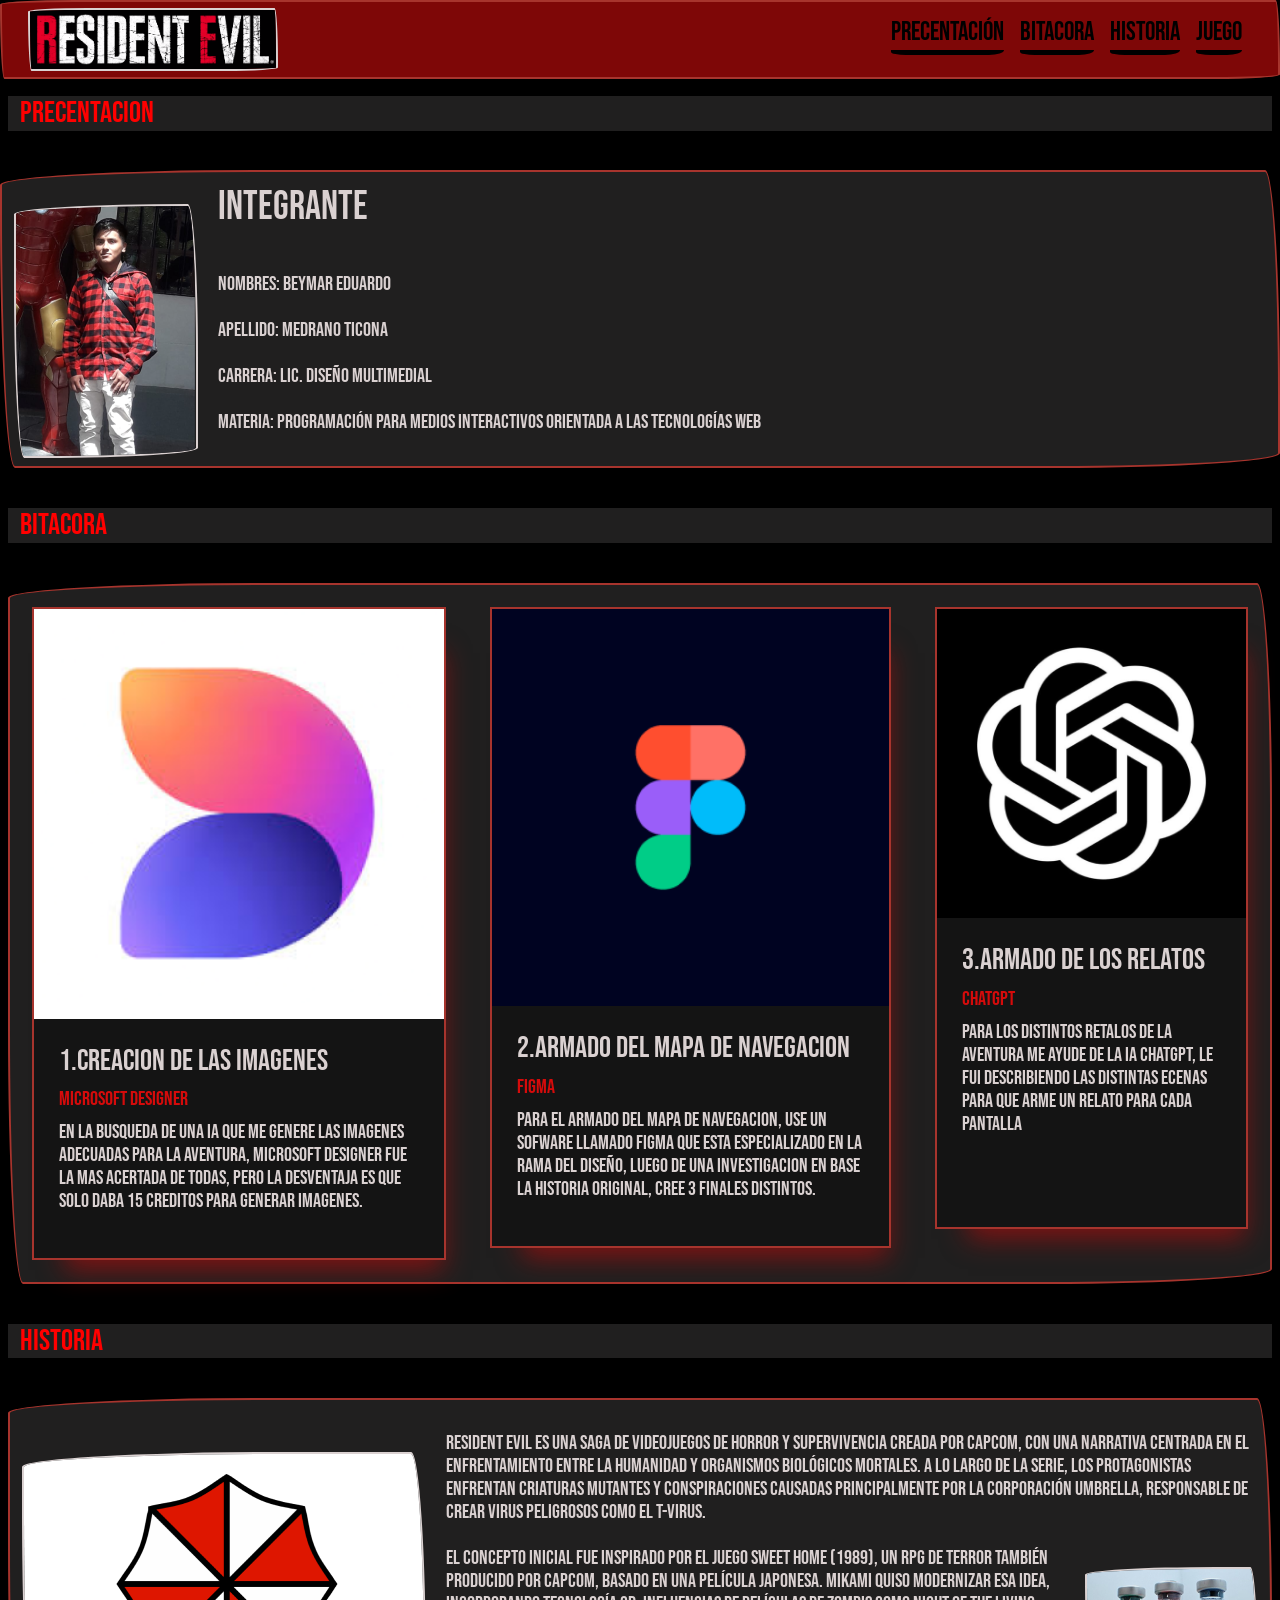
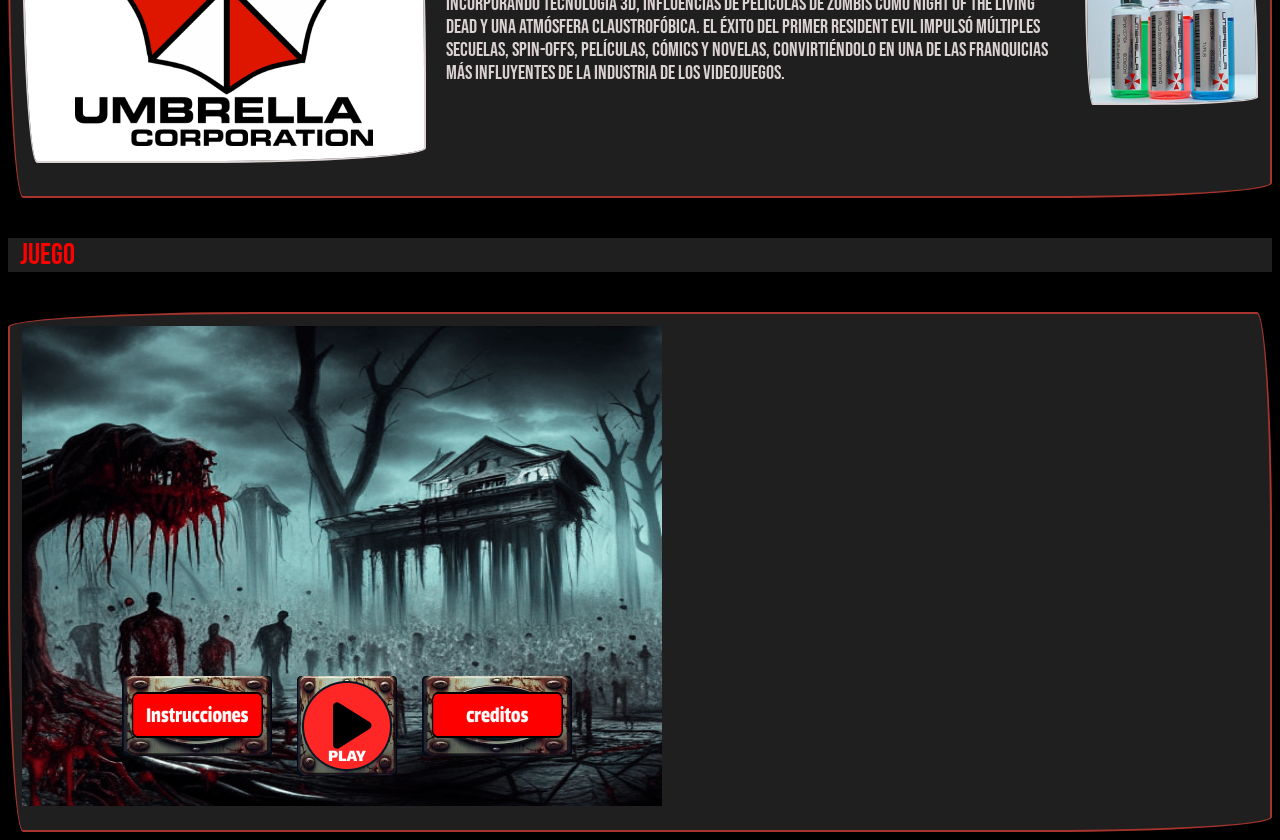
==== index.html @ 295d4e1b "Add files via upload" ====
<!DOCTYPE html>
<html lang="en">
<head>
    <meta charset="UTF-8">
    <meta name="viewport" content="width=device-width, initial-scale=1.0">
    <title>Resident Evil</title>
    <link rel="stylesheet" href="paper.css">
    
</head>
<body>

  <nav class="border colornav fixed split-nav">
    <div class="nav-brand">
      <img class="logo" src="img/Resident_evil_2_(2018)_logo_(cropped).png" alt="">
    </div>
    <div class="collapsible">
      <input id="collapsible1" type="checkbox" name="collapsible1">
      <label for="collapsible1">
        <div class="bar1"></div>
        <div class="bar2"></div>
        <div class="bar3"></div>
      </label>
      <div class="collapsible-body">
        <ul class="inline">
          <li><a href="#">Precentación</a></li>
          <li><a href="#">Bitacora</a></li>
          <li><a href="#">Historia</a></li>
          <li><a href="#">Juego</a></li>
        </ul>
      </div>
    </div>
  </nav>

  <div id="separador" class="separador"><h4>Precentacion</h4></div>

  <div class="conteiner3 border float-left">
    <img src="img/perfil 1.png" class="float-left">
    <h3 class="tittCont3">Integrante</h3>
    <p><br>Nombres: Beymar Eduardo<br><br>Apellido: Medrano Ticona<br><br>Carrera: Lic. Diseño Multimedial<br><br>Materia: Programación para medios interactivos orientada a las tecnologías web   
    </p>
    
  </div>
  
  <div id="separador2" class="separador2"><h4>Bitacora</h4></div>

<div class="container1 border">
    <div class="sec1">
      <div class="card">
        <img src="img/IA.png" alt="Card example image"> 
        <div class="card-body">
          <h4 class="card-title">1.Creacion de las imagenes</h4>
          <h5 class="card-subtitle">microsoft designer</h5>
          <p class="card-text">En la busqueda de una ia que me genere las imagenes adecuadas para la aventura, microsoft designer fue la mas acertada de todas, pero la desventaja es que solo daba 15 creditos para generar imagenes.</p>
        </div>
      </div>
    </div>

    
    <div class="sec2">
      <div class="card">
        <img src="img/figma.png" alt="Card example image">   
        <div class="card-body">
          <h4 class="card-title">2.Armado del mapa de navegacion</h4>
          <h5 class="card-subtitle">Figma</h5>
          <p class="card-text">Para el armado del mapa de navegacion, use un sofware llamado Figma que esta especializado en la rama del diseño, luego de una investigacion en base la Historia original, cree 3 finales distintos.
          </p>
        </div>
      </div>
    </div>
    
    <div class="sec3">
        <div class="card">
          <img class="imagec" src="img/chat.png" alt="Card example image">  
          <div class="card-body">
            <h4 class="card-title">3.Armado de los Relatos</h4>
            <h5 class="card-subtitle">ChatGPT</h5>
            <p class="card-text">Para los distintos retalos de la aventura me ayude de la ia ChatGPT, le fui describiendo las distintas ecenas para que arme un relato para cada pantalla <br>
            <br><br></p>
          </div>
        </div>
    </div>
</div>

<div id="separador3" class="separador2"><h4>Historia</h4></div>

<div class="conteiner4 border float-left">
    <p>
        <img src="img/pngegg.png" class="float-left">
        Resident Evil es una saga de videojuegos de horror y supervivencia creada por Capcom, con una narrativa centrada en el enfrentamiento entre la humanidad y organismos biológicos mortales. A lo largo de la serie, los protagonistas enfrentan criaturas mutantes y conspiraciones causadas principalmente por la corporación Umbrella, responsable de crear virus peligrosos como el T-Virus. <br> <br>
        <img src="img/vitust.png" class="float-right">
        El concepto inicial fue inspirado por el juego Sweet Home (1989), un RPG de terror también producido por Capcom, basado en una película japonesa. Mikami quiso modernizar esa idea, incorporando tecnología 3D, influencias de películas de zombis como Night of the Living Dead y una atmósfera claustrofóbica.

        El éxito del primer Resident Evil impulsó múltiples secuelas, spin-offs, películas, cómics y novelas, convirtiéndolo en una de las franquicias más influyentes de la industria de los videojuegos.
      </p>
</div>

<div id="separador4" class="separador2"><h4>Juego</h4></div>

<div class="conteiner5 border float-left">
    <iframe src="tpfinalparte2/index.html" frameborder="0" width="640" height="480"></iframe>
</div>

</body>
</html>
---- paper.css ----
@charset "UTF-8";


/* PaperCSS core */
/**
  Global PaperCSS Config
*/
@font-face{
  font-family: 'miFuente';
  src: url(Bebas_Neue/BebasNeue-Regular.ttf) format('truetype');
}



html {
  --primary: #dad1d1;
  --secondary: #0b74d5;
  --success: #86a361;
  --warning: #ddcd45;
  --danger: #a7342d;
  --muted: #868e96;
  --primary-light: #cdcccb;
  --secondary-light: #d8ebfd;
  --success-light: #d5dfc8;
  --warning-light: #f5f0c6;
  --danger-light: #f0cbc9;
  --muted-light: #e6e7e9;
  --primary-dark: black;
  --secondary-dark: black;
  --success-dark: #374427;
  --warning-dark: #746a15;
  --danger-dark: black;
  --muted-dark: #313538;
  --primary-light-10: #5b5a57;
  --secondary-light-10: #208ef3;
  --success-light-10: #9fb681;
  --warning-light-10: #e5d970;
  --danger-light-10: #cb453c;
  --muted-light-10: #a1a8ae;
  --primary-dark-10: #272625;
  --secondary-dark-10: #085aa5;
  --success-dark-10: #4a5a35;
  --warning-dark-10: #746a15;
  --danger-dark-10: #7f2722;
  --muted-dark-10: #6c757d;
  --primary-shaded-50: #c1c0bd;
  --primary-shaded-70: #f2f2f2;
  --white-dark: rgba(0, 0, 0, 0.03);
  --white-dark-light-80: rgba(204, 204, 204, 0.03);
  --light-dark: rgba(0, 0, 0, 0.7);
  --white: white;
  --main-background: white;
  --main-background-light: white;
  --black: black;
  --primary-text: #272625;
  --secondary-text: #085aa5;
  --success-text: #4a5a35;
  --warning-text: #746a15;
  --danger-text: #7f2722;
  --muted-text: #6c757d;
  --shadow-color-regular: rgba(0, 0, 0, 0.2);
  --shadow-color-hover: rgba(0, 0, 0, 0.3);
  --primary-inverse: #fff;
}

/* stylelint-disable */
/* stylelint-enable */
/**
  This Loop will generate the various .text- and .background- classes
  based on the $colors map above.
*/
.text-primary {
  color: #41403e;
  color: var(--primary);
}

.background-primary {
  background-color: #41403e;
  background-color: var(--primary-light);
}

.text-secondary {
  color: #41403e;
  color: var(--secondary);
}

.background-secondary {
  background-color: #41403e;
  background-color: var(--secondary-light);
}

.text-success {
  color: #41403e;
  color: var(--success);
}

.background-success {
  background-color: #41403e;
  background-color: var(--success-light);
}

.text-warning {
  color: #41403e;
  color: var(--warning);
}

.background-warning {
  background-color: #41403e;
  background-color: var(--warning-light);
}

.text-danger {
  color: #41403e;
  color: var(--danger);
}

.background-danger {
  background-color: #41403e;
  background-color: var(--danger-light);
}

.text-muted {
  color: #41403e;
  color: var(--muted);
}

.background-muted {
  background-color: #41403e;
  background-color: var(--muted-light);
}

/**
  PaperCSS Mixins
*/
/**
  Assign a border style to a component selector.
  @param    integer
  @default  1
*/
/**
  Mixin for setting responsive breakpoints
  @param string | integer
  @default null
*/
/**
  Useful helper mixins
*/
/*
  Add transform: translate() with browser prefixes.
  Same syntax for translate() and translate3d()
  To get 3D add a $z value and set 'true'
  @param string | boolean
  @default 0 | false
*/
/*
  Add global transition styles to selector
  @param string
  @default all | 235ms | ease-in-out | 0
*/
/**
  Set the shadow type for a component
  @param    string
  @default  regular
*/
/**
  Sets a striped background on a component
  @param    string
*/
/*! normalize.css v7.0.0 | MIT License | github.com/necolas/normalize.css */
/* stylelint-disable */
html {
  line-height: 1.15;
  -ms-text-size-adjust: 100%;
  -webkit-text-size-adjust: 100%;
}

body {  
  margin: 0;
  background-color: #000000;  
}


.logo{
  width: 250px;
}

.container1{
  display: flex;
  margin: 16px 8px 8px;
  background-color: #201f1f;
}

.conteiner2{
  display: flex;
  margin: 16px 8px 8px;
  padding: 12px; 
}

.conteiner3{
  padding: 12px;
  background-color: #201f1f; 
}

.conteiner4{
  margin: 16px 8px 8px;
  padding: 12px;
  height: 400px;
  background-color: #201f1f;
}

.conteiner5{
  margin: 16px 8px 8px;
  padding: 12px;
  height: 520px;
  background-color: #201f1f;
}

.juego{
  position: absolute;
  left: 360px;
}

.sec1 ,.sec2 ,.sec3{
  margin: 22px;
}

.tittCont3{
  margin: 0;
  padding: 0;
}

.separador{
  margin: 96px 8px 8px;
  padding: 0px 12px 0px;
  color: red ;
  background-color: #201f1f;
}

.separador2{
  margin: 0px 8px 8px;
  padding: 0px 12px 0px;
  color: red ;
  background-color: #201f1f;
}

.separador3{
  margin: 0px 8px 8px;
  padding: 0px 12px 0px;
  color: red ;
  background-color: #201f1f;
}

@media(max-width: 768px){
.logo{
  width: 200px;
}

.container1{
  flex-direction: column;
}

.conteiner4{
  height: 950px;
}

.conteiner5{
  height: 400px;
  transform: rotate(90deg);
}

iframe{
  position: absolute;
  top: 10px;
  height: 400px;  
}

.card-body{
  width: 345px;
}

.imagec{
  width: 350px;
}


}



article,
aside,
footer,
header,
nav,
section {
  display: block;
}

h1 {
  font-size: 2em;
  margin: 0.67em 0;
}

figcaption,
figure,
main {
  display: block;
}

figure {
  margin: 1em 40px;
}

hr {
  box-sizing: content-box;
  height: 0;
  overflow: visible;
}

pre {
  font-family: monospace, monospace;
  font-size: 1em;
}

a {
  background-color: transparent;
  -webkit-text-decoration-skip: objects;
}

abbr[title] {
  border-bottom: none;
  text-decoration: underline;
  -webkit-text-decoration: underline dotted;
          text-decoration: underline dotted;
}

b,
strong {
  font-weight: inherit;
}

b,
strong {
  font-weight: bolder;
}

code,
kbd,
samp {
  font-family: monospace, monospace;
  font-size: 1em;
}

dfn {
  font-style: italic;
}

mark {
  background-color: #ff0;
  color: #000;
}

small {
  font-size: 80%;
}

sub,
sup {
  font-size: 75%;
  line-height: 0;
  position: relative;
  vertical-align: baseline;
}

sub {
  bottom: -0.25em;
}

sup {
  top: -0.5em;
}

audio,
video {
  display: inline-block;
}

audio:not([controls]) {
  display: none;
  height: 0;
}

img {
  border-style: none;
}

svg:not(:root) {
  overflow: hidden;
}

button,
input,
optgroup,
select,
textarea {
  font-family: sans-serif;
  font-size: 100%;
  line-height: 1.15;
  margin: 0;
}

button,
input {
  overflow: visible;
}

button,
select {
  text-transform: none;
}

[type=reset],
[type=submit],
button,
html [type=button] {
  -webkit-appearance: button;
}

[type=button]::-moz-focus-inner,
[type=reset]::-moz-focus-inner,
[type=submit]::-moz-focus-inner,
button::-moz-focus-inner {
  border-style: none;
  padding: 0;
}

[type=button]:-moz-focusring,
[type=reset]:-moz-focusring,
[type=submit]:-moz-focusring,
button:-moz-focusring {
  outline: 1px dotted ButtonText;
}

fieldset {
  padding: 0.35em 0.75em 0.625em;
}

legend {
  box-sizing: border-box;
  color: inherit;
  display: table;
  max-width: 100%;
  padding: 0;
  white-space: normal;
}

progress {
  display: inline-block;
  vertical-align: baseline;
}

textarea {
  overflow: auto;
}

[type=checkbox],
[type=radio] {
  box-sizing: border-box;
  padding: 0;
}

[type=number]::-webkit-inner-spin-button,
[type=number]::-webkit-outer-spin-button {
  height: auto;
}

[type=search] {
  -webkit-appearance: textfield;
  outline-offset: -2px;
}

[type=search]::-webkit-search-cancel-button,
[type=search]::-webkit-search-decoration {
  -webkit-appearance: none;
}

::-webkit-file-upload-button {
  -webkit-appearance: button;
  font: inherit;
}

details,
menu {
  display: block;
}

summary {
  display: list-item;
}

canvas {
  display: inline-block;
}

template {
  display: none;
}

[hidden] {
  display: none;
}

html {
  box-sizing: border-box;
}

*, *:before, *:after {
  box-sizing: inherit;
}

/* stylelint-enable */
/* Layout styling */
.container {
  margin: 0 auto;
  max-width: 960px;
  position: relative;
  width: 100%;
}
@media only screen and (max-width: 992px) {
  .container {
    width: 85%;
  }
}
@media only screen and (max-width: 480px) {
  .container {
    width: 90%;
  }
}

.container.container-xs {
  max-width: 480px;
}

.container.container-sm {
  max-width: 768px;
}

.container.container-md {
  max-width: 992px;
}

.container.container-lg {
  max-width: 1200px;
}

.section {
  margin-bottom: 2rem;
  margin-top: 1rem;
  word-wrap: break-word;
}
.section::after {
  color: #8f8d89;
  content: "~~~";
  display: block;
  font-size: 1.5rem;
  position: relative;
  text-align: center;
}

hr {
  border: 0;
}
hr::after {
  color: #8f8d89;
  content: "~~~";
  display: block;
  font-size: 1.5rem;
  position: relative;
  text-align: center;
  top: -0.75rem;
}

.paper {
  background-color: #41403e;
  background-color: var(--main-background);
  border: 1px solid #cdcccb;
  box-shadow: -1px 5px 35px -9px rgba(0, 0, 0, 0.2);
  margin-bottom: 1rem;
  margin-top: 1rem;
  padding: 2rem;
}
@media only screen and (max-width: 480px) {
  .paper {
    margin-bottom: 0;
    margin-top: 0;
    padding: 1rem;
    width: 100%;
  }
}

.row {
  display: flex;
  flex-flow: row wrap;
  margin-bottom: 1rem;
  margin-left: auto;
  margin-right: auto;
}
.row.flex-right {
  justify-content: flex-end;
}
.row.flex-center {
  justify-content: center;
}
.row.flex-edges {
  justify-content: space-between;
}
.row.flex-spaces {
  justify-content: space-around;
}
.row.flex-top {
  align-items: flex-start;
}
.row.flex-middle {
  align-items: center;
}
.row.flex-bottom {
  align-items: flex-end;
}

.col {
  padding: 1rem;
}
@media only screen and (max-width: 768px) {
  .col {
    flex: 0 0 100%;
    max-width: 100%;
  }
}

.col-fill {
  flex: 1 1 0;
  width: auto;
}

@media only screen and (min-width: 0) {
  .col-1 {
    flex: 0 0 8.3333333333%;
    max-width: 8.3333333333%;
  }

  .col-2 {
    flex: 0 0 16.6666666667%;
    max-width: 16.6666666667%;
  }

  .col-3 {
    flex: 0 0 25%;
    max-width: 25%;
  }

  .col-4 {
    flex: 0 0 33.3333333333%;
    max-width: 33.3333333333%;
  }

  .col-5 {
    flex: 0 0 41.6666666667%;
    max-width: 41.6666666667%;
  }

  .col-6 {
    flex: 0 0 50%;
    max-width: 50%;
  }

  .col-7 {
    flex: 0 0 58.3333333333%;
    max-width: 58.3333333333%;
  }

  .col-8 {
    flex: 0 0 66.6666666667%;
    max-width: 66.6666666667%;
  }

  .col-9 {
    flex: 0 0 75%;
    max-width: 75%;
  }

  .col-10 {
    flex: 0 0 83.3333333333%;
    max-width: 83.3333333333%;
  }

  .col-11 {
    flex: 0 0 91.6666666667%;
    max-width: 91.6666666667%;
  }

  .col-12 {
    flex: 0 0 100%;
    max-width: 100%;
  }
}
@media only screen and (min-width: 480px) {
  .xs-1 {
    flex: 0 0 8.3333333333%;
    max-width: 8.3333333333%;
  }

  .xs-2 {
    flex: 0 0 16.6666666667%;
    max-width: 16.6666666667%;
  }

  .xs-3 {
    flex: 0 0 25%;
    max-width: 25%;
  }

  .xs-4 {
    flex: 0 0 33.3333333333%;
    max-width: 33.3333333333%;
  }

  .xs-5 {
    flex: 0 0 41.6666666667%;
    max-width: 41.6666666667%;
  }

  .xs-6 {
    flex: 0 0 50%;
    max-width: 50%;
  }

  .xs-7 {
    flex: 0 0 58.3333333333%;
    max-width: 58.3333333333%;
  }

  .xs-8 {
    flex: 0 0 66.6666666667%;
    max-width: 66.6666666667%;
  }

  .xs-9 {
    flex: 0 0 75%;
    max-width: 75%;
  }

  .xs-10 {
    flex: 0 0 83.3333333333%;
    max-width: 83.3333333333%;
  }

  .xs-11 {
    flex: 0 0 91.6666666667%;
    max-width: 91.6666666667%;
  }

  .xs-12 {
    flex: 0 0 100%;
    max-width: 100%;
  }
}
@media only screen and (min-width: 768px) {
  .sm-1 {
    flex: 0 0 8.3333333333%;
    max-width: 8.3333333333%;
  }

  .sm-2 {
    flex: 0 0 16.6666666667%;
    max-width: 16.6666666667%;
  }

  .sm-3 {
    flex: 0 0 25%;
    max-width: 25%;
  }

  .sm-4 {
    flex: 0 0 33.3333333333%;
    max-width: 33.3333333333%;
  }

  .sm-5 {
    flex: 0 0 41.6666666667%;
    max-width: 41.6666666667%;
  }

  .sm-6 {
    flex: 0 0 50%;
    max-width: 50%;
  }

  .sm-7 {
    flex: 0 0 58.3333333333%;
    max-width: 58.3333333333%;
  }

  .sm-8 {
    flex: 0 0 66.6666666667%;
    max-width: 66.6666666667%;
  }

  .sm-9 {
    flex: 0 0 75%;
    max-width: 75%;
  }

  .sm-10 {
    flex: 0 0 83.3333333333%;
    max-width: 83.3333333333%;
  }

  .sm-11 {
    flex: 0 0 91.6666666667%;
    max-width: 91.6666666667%;
  }

  .sm-12 {
    flex: 0 0 100%;
    max-width: 100%;
  }
}
@media only screen and (min-width: 992px) {
  .md-1 {
    flex: 0 0 8.3333333333%;
    max-width: 8.3333333333%;
  }

  .md-2 {
    flex: 0 0 16.6666666667%;
    max-width: 16.6666666667%;
  }

  .md-3 {
    flex: 0 0 25%;
    max-width: 25%;
  }

  .md-4 {
    flex: 0 0 33.3333333333%;
    max-width: 33.3333333333%;
  }

  .md-5 {
    flex: 0 0 41.6666666667%;
    max-width: 41.6666666667%;
  }

  .md-6 {
    flex: 0 0 50%;
    max-width: 50%;
  }

  .md-7 {
    flex: 0 0 58.3333333333%;
    max-width: 58.3333333333%;
  }

  .md-8 {
    flex: 0 0 66.6666666667%;
    max-width: 66.6666666667%;
  }

  .md-9 {
    flex: 0 0 75%;
    max-width: 75%;
  }

  .md-10 {
    flex: 0 0 83.3333333333%;
    max-width: 83.3333333333%;
  }

  .md-11 {
    flex: 0 0 91.6666666667%;
    max-width: 91.6666666667%;
  }

  .md-12 {
    flex: 0 0 100%;
    max-width: 100%;
  }
}
@media only screen and (min-width: 1200px) {
  .lg-1 {
    flex: 0 0 8.3333333333%;
    max-width: 8.3333333333%;
  }

  .lg-2 {
    flex: 0 0 16.6666666667%;
    max-width: 16.6666666667%;
  }

  .lg-3 {
    flex: 0 0 25%;
    max-width: 25%;
  }

  .lg-4 {
    flex: 0 0 33.3333333333%;
    max-width: 33.3333333333%;
  }

  .lg-5 {
    flex: 0 0 41.6666666667%;
    max-width: 41.6666666667%;
  }

  .lg-6 {
    flex: 0 0 50%;
    max-width: 50%;
  }

  .lg-7 {
    flex: 0 0 58.3333333333%;
    max-width: 58.3333333333%;
  }

  .lg-8 {
    flex: 0 0 66.6666666667%;
    max-width: 66.6666666667%;
  }

  .lg-9 {
    flex: 0 0 75%;
    max-width: 75%;
  }

  .lg-10 {
    flex: 0 0 83.3333333333%;
    max-width: 83.3333333333%;
  }

  .lg-11 {
    flex: 0 0 91.6666666667%;
    max-width: 91.6666666667%;
  }

  .lg-12 {
    flex: 0 0 100%;
    max-width: 100%;
  }
}
.align-top {
  align-self: flex-start;
}

.align-middle {
  align-self: center;
}

.align-bottom {
  align-self: flex-end;
}

.container {
  margin: 0 auto;
  max-width: 960px;
  position: relative;
  width: 100%;
}
@media only screen and (max-width: 992px) {
  .container {
    width: 85%;
  }
}
@media only screen and (max-width: 480px) {
  .container {
    width: 90%;
  }
}

/* Content styling */
code {
  color: #41403e;
  color: var(--secondary);
  background-color: #41403e;
  background-color: var(--primary-shaded-70);
  border-radius: 3px;
  font-size: 80%;
  padding: 2px 4px;
}

kbd {
  color: #41403e;
  color: var(--primary-inverse);
  background-color: #41403e;
  background-color: var(--primary);
  border-radius: 3px;
  font-size: 80%;
  padding: 2px 4px;
}

pre {
  color: #41403e;
  color: var(--inverse-primary);
  background-color: #41403e;
  background-color: var(--primary-shaded-70);
  border-color: #41403e;
  border-color: var(--primary-shaded-50);
  border-radius: 3px;
  border-style: solid;
  border-width: 1px;
  display: block;
  font-size: 80%;
  line-height: 1.5;
  overflow-x: auto;
  padding: 1em;
  white-space: pre;
  word-break: break-all;
  word-wrap: break-word;
}
pre code {
  color: #41403e;
  color: var(--inverse-primary);
  background: transparent;
  display: block;
  font-size: inherit;
  padding: initial;
  white-space: pre;
}

html {
  color: #41403e;
  color: var(--primary);
  font-family: "miFuente", sans-serif;
  font-size: 20px;
}

p,
a,
button,
li,
table,
thead,
tbody,
th,
tr,
td,
input,
textarea,
select,
option {
  font-family: "miFuente", sans-serif;
}

h1,
h2,
h3,
h4,
h5,
h6 {
  font-family: "miFuente", sans-serif;
  font-weight: normal;
}

h1 {
  font-size: 4rem;
}

h2 {
  font-size: 3rem;
}

h3 {
  font-size: 2rem;
}

h4 {
  font-size: 1.5rem;
}

h5 {
  font-size: 1rem;
}

h6 {
  font-size: 0.8rem;
}

.text-left {
  text-align: left;
}

.text-center {
  text-align: center;
}

.text-right {
  text-align: right;
}

img {
  border-bottom-left-radius: 15px 255px;
  border-bottom-right-radius: 225px 15px;
  border-top-left-radius: 255px 15px;
  border-top-right-radius: 15px 225px;
  border-color: #41403e;
  border-color: var(--primary);
  border-style: solid;
  border-width: 2px;
  display: block;
  height: auto;
  max-width: 100%;
}
img.float-left {
  float: left;
  margin: 1rem 1rem 1rem 0;
}
img.float-right {
  float: right;
  margin: 1rem 0 1rem 1rem;
}
img.no-responsive {
  display: initial;
  height: initial;
  max-width: initial;
}
img.no-border {
  border: 0;
  border-radius: 0;
}

ol {
  list-style-type: decimal;
}
ol ol {
  list-style-type: upper-alpha;
}
ol ol ol {
  list-style-type: upper-roman;
}
ol ol ol ol {
  list-style-type: lower-alpha;
}
ol ol ol ol ol {
  list-style-type: lower-roman;
}

ul {
  list-style: none;
  margin-left: 0;
}
ul li::before {
  content: "-";
}
ul li {
  text-indent: -7px;
}
ul li .badge,
ul li [popover-bottom]::after,
ul li [popover-left]::after,
ul li [popover-right]::after,
ul li [popover-top]::after {
  text-indent: 0;
}
ul li::before {
  left: -7px;
  position: relative;
}
ul ul li::before {
  content: "+";
}
ul ul ul li::before {
  content: "~";
}
ul ul ul ul li::before {
  content: "⤍";
}
ul ul ul ul ul li::before {
  content: "⁎";
}
ul.inline li {
  display: inline;
  margin-left: 5px;
}

table {
  box-sizing: border-box;
  max-width: 100%;
  overflow-x: auto;
  width: 100%;
}
@media only screen and (max-width: 480px) {
  table thead tr th {
    padding: 2%;
  }
  table tbody tr td {
    padding: 2%;
  }
}
table thead tr th {
  line-height: 1.5;
  padding: 8px;
  text-align: left;
  vertical-align: bottom;
}
table tbody tr td {
  border-top: 1px dashed #d9d9d8;
  line-height: 1.5;
  padding: 8px;
  vertical-align: top;
}
table.table-hover tbody tr:hover {
  color: #41403e;
  color: var(--secondary);
}
table.table-alternating tbody tr:nth-of-type(even) {
  color: #82807c;
}

/* Utilities */
.border {
  border-color: #41403e;
  border-color: var(--danger);
  border-style: solid;
  border-width: 2px;
}

.border,
.border-1,
.child-borders > *:nth-child(6n+1) {
  border-bottom-left-radius: 15px 255px;
  border-bottom-right-radius: 225px 15px;
  border-top-left-radius: 255px 15px;
  border-top-right-radius: 15px 225px;
}

.border-2,
.child-borders > *:nth-child(6n+2) {
  border-bottom-left-radius: 185px 25px;
  border-bottom-right-radius: 20px 205px;
  border-top-left-radius: 125px 25px;
  border-top-right-radius: 10px 205px;
}

.border-3,
.child-borders > *:nth-child(6n+3) {
  border-bottom-left-radius: 225px 15px;
  border-bottom-right-radius: 15px 255px;
  border-top-left-radius: 15px 225px;
  border-top-right-radius: 255px 15px;
}

.border-4,
.child-borders > *:nth-child(6n+4) {
  border-bottom-left-radius: 25px 115px;
  border-bottom-right-radius: 155px 25px;
  border-top-left-radius: 15px 225px;
  border-top-right-radius: 25px 150px;
}

.border-5,
.child-borders > *:nth-child(6n+5) {
  border-bottom-left-radius: 20px 115px;
  border-bottom-right-radius: 15px 105px;
  border-top-left-radius: 250px 15px;
  border-top-right-radius: 25px 80px;
}

.border-6,
.child-borders > *:nth-child(6n+6) {
  border-bottom-left-radius: 15px 225px;
  border-bottom-right-radius: 20px 205px;
  border-top-left-radius: 28px 125px;
  border-top-right-radius: 100px 30px;
}

.child-borders > * {
  border-color: #41403e;
  border-color: var(--primary);
  border-style: solid;
  border-width: 2px;
}

.border-white {
  border-color: #41403e;
  border-color: var(--white);
}

.border-dotted {
  border-style: dotted;
}

.border-dashed {
  border-style: dashed;
}

.border-thick {
  border-width: 5px;
}

.border-primary {
  border-color: #41403e;
  border-color: var(--primary);
}

.border-secondary {
  border-color: #41403e;
  border-color: var(--secondary);
}

.border-success {
  border-color: #41403e;
  border-color: var(--success);
}

.border-warning {
  border-color: #41403e;
  border-color: var(--warning);
}

.border-danger {
  border-color: #41403e;
  border-color: var(--danger);
}

.border-muted {
  border-color: #41403e;
  border-color: var(--muted);
}

.shadow {
  transition: all 235ms ease 0s;
  box-shadow: 15px 28px 25px -18px rgba(0, 0, 0, 0.2);
}
.shadow.shadow-large {
  transition: all 235ms ease 0s;
  box-shadow: 20px 38px 34px -26px rgba(0, 0, 0, 0.2);
}
.shadow.shadow-small {
  transition: all 235ms ease 0s;
  box-shadow: 10px 19px 17px -13px rgba(0, 0, 0, 0.2);
}
.shadow.shadow-hover:hover {
  transform: translate3d(0, 2px, 0);
  box-shadow: 2px 8px 8px -5px rgba(0, 0, 0, 0.3);
}

.child-shadows > * {
  transition: all 235ms ease 0s;
  box-shadow: 15px 28px 25px -18px rgba(0, 0, 0, 0.2);
}

.child-shadows .shadow-none {
  box-shadow: none;
}

.child-shadows-hover > * {
  transition: all 235ms ease 0s;
  box-shadow: 15px 28px 25px -18px rgba(0, 0, 0, 0.2);
}
.child-shadows-hover > *:hover {
  transform: translate3d(0, 2px, 0);
  box-shadow: 2px 8px 8px -5px rgba(0, 0, 0, 0.3);
}

/* Components */
.collapsible {
  display: flex;
  flex-direction: column;
}
.collapsible:nth-of-type(1) {
  border-top-color: #41403e;
  border-top-color: var(--muted-light);
  border-top-style: solid;
  border-top-width: 1px;
}
.collapsible .collapsible-body {
  border-bottom-color: #41403e;
  border-bottom-color: var(--muted-light);
  background-color: #41403e;
  background-color: var(--white-dark-light-80);
  transition: all 235ms ease-in-out 0s;
  border-bottom-style: solid;
  border-bottom-width: 1px;
  margin: 0;
  max-height: 0;
  opacity: 0;
  overflow: hidden;
  padding: 0 0.75rem;
}
.collapsible > input {
  display: none;
}
.collapsible > input:checked + label {
  color: #41403e;
  color: var(--primary);
}
.collapsible > input[id^=collapsible]:checked ~ div.collapsible-body {
  margin: 0;
  max-height: 960px;
  opacity: 1;
  padding: 0.75rem;
}
.collapsible > label {
  color: #41403e;
  color: var(--primary);
  border-bottom-color: #41403e;
  border-bottom-color: var(--muted-light);
  border-bottom-style: solid;
  border-bottom-width: 1px;
  display: inline-block;
  font-weight: 600;
  margin: 0 0 -1px;
  padding: 0.75rem;
  text-align: center;
}
.collapsible > label:hover {
  color: #41403e;
  color: var(--muted);
  cursor: pointer;
}

.alert {
  border-color: #41403e;
  border-color: var(--primary);
  border-bottom-left-radius: 15px 255px;
  border-bottom-right-radius: 225px 15px;
  border-top-left-radius: 255px 15px;
  border-top-right-radius: 15px 225px;
  border-style: solid;
  border-width: 2px;
  margin-bottom: 20px;
  padding: 15px;
  width: 100%;
}
.alert.dismissible {
  transition: all 235ms ease-in-out 0s;
  display: flex;
  justify-content: space-between;
  max-height: 48rem;
  overflow: hidden;
}
.alert .btn-close {
  transition: all 235ms ease-in-out 0s;
  color: #41403e;
  color: var(--primary-text);
  cursor: pointer;
  margin-left: 0.75rem;
}
.alert .btn-close:hover, .alert .btn-close:active, .alert .btn-close:focus {
  color: #41403e;
  color: var(--primary-dark);
}

.alert-primary {
  color: #41403e;
  color: var(--primary-text);
  background-color: #41403e;
  background-color: var(--primary-light);
  border-color: #41403e;
  border-color: var(--primary);
}
.alert-primary .btn-close {
  color: #41403e;
  color: var(--primary-text);
}
.alert-primary .btn-close:hover, .alert-primary .btn-close:active, .alert-primary .btn-close:focus {
  color: #41403e;
  color: var(--primary-dark);
}

.alert-secondary {
  color: #41403e;
  color: var(--secondary-text);
  background-color: #41403e;
  background-color: var(--secondary-light);
  border-color: #41403e;
  border-color: var(--secondary);
}
.alert-secondary .btn-close {
  color: #41403e;
  color: var(--secondary-text);
}
.alert-secondary .btn-close:hover, .alert-secondary .btn-close:active, .alert-secondary .btn-close:focus {
  color: #41403e;
  color: var(--secondary-dark);
}

.alert-success {
  color: #41403e;
  color: var(--success-text);
  background-color: #41403e;
  background-color: var(--success-light);
  border-color: #41403e;
  border-color: var(--success);
}
.alert-success .btn-close {
  color: #41403e;
  color: var(--success-text);
}
.alert-success .btn-close:hover, .alert-success .btn-close:active, .alert-success .btn-close:focus {
  color: #41403e;
  color: var(--success-dark);
}

.alert-warning {
  color: #41403e;
  color: var(--warning-text);
  background-color: #41403e;
  background-color: var(--warning-light);
  border-color: #41403e;
  border-color: var(--warning);
}
.alert-warning .btn-close {
  color: #41403e;
  color: var(--warning-text);
}
.alert-warning .btn-close:hover, .alert-warning .btn-close:active, .alert-warning .btn-close:focus {
  color: #41403e;
  color: var(--warning-dark);
}

.alert-danger {
  color: #41403e;
  color: var(--danger-text);
  background-color: #41403e;
  background-color: var(--danger-light);
  border-color: #41403e;
  border-color: var(--danger);
}
.alert-danger .btn-close {
  color: #41403e;
  color: var(--danger-text);
}
.alert-danger .btn-close:hover, .alert-danger .btn-close:active, .alert-danger .btn-close:focus {
  color: #41403e;
  color: var(--danger-dark);
}

.alert-muted {
  color: #41403e;
  color: var(--muted-text);
  background-color: #41403e;
  background-color: var(--muted-light);
  border-color: #41403e;
  border-color: var(--muted);
}
.alert-muted .btn-close {
  color: #41403e;
  color: var(--muted-text);
}
.alert-muted .btn-close:hover, .alert-muted .btn-close:active, .alert-muted .btn-close:focus {
  color: #41403e;
  color: var(--muted-dark);
}

.alert-state {
  display: none;
}
.alert-state:checked + .dismissible {
  border-width: 0;
  margin: 0;
  max-height: 0;
  opacity: 0;
  padding-bottom: 0;
  padding-top: 0;
}

article .article-title {
  font-size: 3rem;
}
article .article-meta {
  color: #41403e;
  color: var(--muted-text);
  font-size: 15px;
}
article .article-meta a {
  color: #41403e;
  color: var(--muted-text);
  background-image: none;
}
article .article-meta a:hover {
  color: #41403e;
  color: var(--light-dark);
}
article .text-lead {
  font-size: 30px;
  line-height: 1.3;
  margin: 35px;
}
article button:not(:first-of-type) {
  margin-left: 2rem;
}
@media only screen and (max-width: 480px) {
  article button:not(:first-of-type) {
    margin-left: 0;
  }
}
article p {
  line-height: 1.6;
}

.badge {
  border-bottom-left-radius: 15px 255px;
  border-bottom-right-radius: 225px 15px;
  border-top-left-radius: 255px 15px;
  border-top-right-radius: 15px 225px;
  color: #41403e;
  color: var(--white);
  background-color: #41403e;
  background-color: var(--muted);
  border-color: #41403e;
  border-color: var(--primary);
  border: 2px solid;
  border-color: transparent;
  display: inline-block;
  font-size: 75%;
  font-weight: 700;
  line-height: 1;
  padding: 0.25em 0.4em;
  text-align: center;
  vertical-align: baseline;
  white-space: nowrap;
}

.badge.primary {
  background-color: #41403e;
  background-color: var(--primary);
}

.badge.secondary {
  background-color: #41403e;
  background-color: var(--secondary);
}

.badge.success {
  background-color: #41403e;
  background-color: var(--success);
}

.badge.warning {
  background-color: #41403e;
  background-color: var(--warning);
}

.badge.danger {
  background-color: #41403e;
  background-color: var(--danger);
}

.badge.muted {
  background-color: #41403e;
  background-color: var(--muted);
}

ul.breadcrumb {
  list-style: none;
  padding: 10px 16px;
}
ul.breadcrumb li {
  display: inline;
  font-size: 20px;
}
ul.breadcrumb li::before {
  content: "";
}
ul.breadcrumb li a {
  color: #41403e;
  color: var(--secondary);
  background-image: none;
  text-decoration: none;
}
ul.breadcrumb li a:hover {
  text-decoration: underline;
}
ul.breadcrumb li + li::before {
  content: "/ ";
  padding: 8px;
}

button,
.paper-btn,
[type=button] {
  border-bottom-left-radius: 15px 255px;
  border-bottom-right-radius: 225px 15px;
  border-top-left-radius: 255px 15px;
  border-top-right-radius: 15px 225px;
  transition: all 235ms ease 0s;
  box-shadow: 15px 28px 25px -18px rgba(0, 0, 0, 0.2);
  transition: all 235ms ease-in-out 0s;
  color: #41403e;
  color: var(--primary);
  border-color: #41403e;
  border-color: var(--primary);
  background-color: #41403e;
  background-color: var(--main-background);
  align-self: center;
  background-image: none;
  border-style: solid;
  border-width: 2px;
  cursor: pointer;
  display: inline-block;
  font-size: 1rem;
  outline: none;
  padding: 0.75rem;
}
@media only screen and (max-width: 520px) {
  button,
.paper-btn,
[type=button] {
    display: inline-block;
    margin: 0 auto;
    margin-bottom: 1rem;
    text-align: center;
  }
}
button.btn-large,
.paper-btn.btn-large,
[type=button].btn-large {
  transition: all 235ms ease 0s;
  box-shadow: 20px 38px 34px -26px rgba(0, 0, 0, 0.2);
  font-size: 2rem;
  padding: 1rem;
}
button.btn-small,
.paper-btn.btn-small,
[type=button].btn-small {
  transition: all 235ms ease 0s;
  box-shadow: 10px 19px 17px -13px rgba(0, 0, 0, 0.2);
  font-size: 0.75rem;
  padding: 0.5rem;
}
button.btn-block,
.paper-btn.btn-block,
[type=button].btn-block {
  display: block;
  width: 100%;
}
button:hover,
.paper-btn:hover,
[type=button]:hover {
  transform: translate3d(0, 2px, 0);
  box-shadow: 2px 8px 8px -5px rgba(0, 0, 0, 0.3);
}
button:focus,
.paper-btn:focus,
[type=button]:focus {
  border-color: #41403e;
  border-color: var(--secondary);
  border-style: solid;
  border-width: 2px;
  box-shadow: 2px 8px 4px -6px rgba(0, 0, 0, 0.3);
}
button:active,
.paper-btn:active,
[type=button]:active {
  border-color: rgba(0, 0, 0, 0.2);
  transition: none;
}
button.disabled, button[disabled],
.paper-btn.disabled,
.paper-btn[disabled],
[type=button].disabled,
[type=button][disabled] {
  cursor: not-allowed;
  opacity: 0.5;
}

a {
  color: #41403e;
  color: var(--secondary);
  background-image: linear-gradient(5deg, transparent 65%, #0b74d5 80%, transparent 90%), linear-gradient(165deg, transparent 5%, #0b74d5 15%, transparent 25%), linear-gradient(165deg, transparent 45%, #0b74d5 55%, transparent 65%), linear-gradient(15deg, transparent 25%, #0b74d5 35%, transparent 50%);
  background-position: 0 90%;
  background-repeat: repeat-x;
  background-size: 4px 3px;
  text-decoration: none;
}
a:visited {
  color: #41403e;
  color: var(--primary);
  text-decoration: none;
}

button.btn-primary,
.paper-btn.btn-primary,
[type=button].btn-primary {
  color: #41403e;
  color: var(--primary-text);
  background-color: #41403e;
  background-color: var(--primary-light);
  border-color: #41403e;
  border-color: var(--primary);
}
button.btn-primary:hover:active,
.paper-btn.btn-primary:hover:active,
[type=button].btn-primary:hover:active {
  background-color: #b4b3b0;
}

button.btn-secondary,
.paper-btn.btn-secondary,
[type=button].btn-secondary {
  color: #41403e;
  color: var(--secondary-text);
  background-color: #41403e;
  background-color: var(--secondary-light);
  border-color: #41403e;
  border-color: var(--secondary);
}
button.btn-secondary:hover:active,
.paper-btn.btn-secondary:hover:active,
[type=button].btn-secondary:hover:active {
  background-color: #a7d3fa;
}

button.btn-success,
.paper-btn.btn-success,
[type=button].btn-success {
  color: #41403e;
  color: var(--success-text);
  background-color: #41403e;
  background-color: var(--success-light);
  border-color: #41403e;
  border-color: var(--success);
}
button.btn-success:hover:active,
.paper-btn.btn-success:hover:active,
[type=button].btn-success:hover:active {
  background-color: #bccca8;
}

button.btn-warning,
.paper-btn.btn-warning,
[type=button].btn-warning {
  color: #41403e;
  color: var(--warning-text);
  background-color: #41403e;
  background-color: var(--warning-light);
  border-color: #41403e;
  border-color: var(--warning);
}
button.btn-warning:hover:active,
.paper-btn.btn-warning:hover:active,
[type=button].btn-warning:hover:active {
  background-color: #ede49b;
}

button.btn-danger,
.paper-btn.btn-danger,
[type=button].btn-danger {
  color: #41403e;
  color: var(--danger-text);
  background-color: #41403e;
  background-color: var(--danger-light);
  border-color: #41403e;
  border-color: var(--danger);
}
button.btn-danger:hover:active,
.paper-btn.btn-danger:hover:active,
[type=button].btn-danger:hover:active {
  background-color: #e6a5a1;
}

button.btn-muted,
.paper-btn.btn-muted,
[type=button].btn-muted {
  color: #41403e;
  color: var(--muted-text);
  background-color: #41403e;
  background-color: var(--muted-light);
  border-color: #41403e;
  border-color: var(--muted);
}
button.btn-muted:hover:active,
.paper-btn.btn-muted:hover:active,
[type=button].btn-muted:hover:active {
  background-color: #caced1;
}

button.btn-primary-outline,
.paper-btn.btn-primary-outline,
[type=button].btn-primary-outline {
  background-color: #41403e;
  background-color: var(--main-background);
  color: #41403e;
  color: var(--primary);
  border-color: #41403e;
  border-color: var(--primary);
}
button.btn-primary-outline:hover,
.paper-btn.btn-primary-outline:hover,
[type=button].btn-primary-outline:hover {
  background-color: #cdcccb;
}
button.btn-primary-outline:hover:active,
.paper-btn.btn-primary-outline:hover:active,
[type=button].btn-primary-outline:hover:active {
  background-color: #b4b3b0;
}

button.btn-secondary-outline,
.paper-btn.btn-secondary-outline,
[type=button].btn-secondary-outline {
  background-color: #41403e;
  background-color: var(--main-background);
  color: #41403e;
  color: var(--secondary);
  border-color: #41403e;
  border-color: var(--secondary);
}
button.btn-secondary-outline:hover,
.paper-btn.btn-secondary-outline:hover,
[type=button].btn-secondary-outline:hover {
  background-color: #d8ebfd;
}
button.btn-secondary-outline:hover:active,
.paper-btn.btn-secondary-outline:hover:active,
[type=button].btn-secondary-outline:hover:active {
  background-color: #a7d3fa;
}

button.btn-success-outline,
.paper-btn.btn-success-outline,
[type=button].btn-success-outline {
  background-color: #41403e;
  background-color: var(--main-background);
  color: #41403e;
  color: var(--success);
  border-color: #41403e;
  border-color: var(--success);
}
button.btn-success-outline:hover,
.paper-btn.btn-success-outline:hover,
[type=button].btn-success-outline:hover {
  background-color: #d5dfc8;
}
button.btn-success-outline:hover:active,
.paper-btn.btn-success-outline:hover:active,
[type=button].btn-success-outline:hover:active {
  background-color: #bccca8;
}

button.btn-warning-outline,
.paper-btn.btn-warning-outline,
[type=button].btn-warning-outline {
  background-color: #41403e;
  background-color: var(--main-background);
  color: #41403e;
  color: var(--warning);
  border-color: #41403e;
  border-color: var(--warning);
}
button.btn-warning-outline:hover,
.paper-btn.btn-warning-outline:hover,
[type=button].btn-warning-outline:hover {
  background-color: #f5f0c6;
}
button.btn-warning-outline:hover:active,
.paper-btn.btn-warning-outline:hover:active,
[type=button].btn-warning-outline:hover:active {
  background-color: #ede49b;
}

button.btn-danger-outline,
.paper-btn.btn-danger-outline,
[type=button].btn-danger-outline {
  background-color: #41403e;
  background-color: var(--main-background);
  color: #41403e;
  color: var(--danger);
  border-color: #41403e;
  border-color: var(--danger);
}
button.btn-danger-outline:hover,
.paper-btn.btn-danger-outline:hover,
[type=button].btn-danger-outline:hover {
  background-color: #f0cbc9;
}
button.btn-danger-outline:hover:active,
.paper-btn.btn-danger-outline:hover:active,
[type=button].btn-danger-outline:hover:active {
  background-color: #e6a5a1;
}

button.btn-muted-outline,
.paper-btn.btn-muted-outline,
[type=button].btn-muted-outline {
  background-color: #41403e;
  background-color: var(--main-background);
  color: #41403e;
  color: var(--muted);
  border-color: #41403e;
  border-color: var(--muted);
}
button.btn-muted-outline:hover,
.paper-btn.btn-muted-outline:hover,
[type=button].btn-muted-outline:hover {
  background-color: #e6e7e9;
}
button.btn-muted-outline:hover:active,
.paper-btn.btn-muted-outline:hover:active,
[type=button].btn-muted-outline:hover:active {
  background-color: #caced1;
}

.card {
  transition: all 235ms ease 0s;
  box-shadow: 15px 28px 25px -18px rgba(211, 10, 10, 0.521);
  border-color: #41403e;
  border-color: var(--danger);
  -webkit-backface-visibility: hidden;
          backface-visibility: hidden;
  border-style: solid;
  border-width: 2px;
  display: flex;
  flex-direction: column;
  position: relative;
  will-change: transform;
  word-wrap: break-word;
}
.card:hover {
  transform: translate3d(0, 2px, 0);
  box-shadow: 2px 8px 8px -5px rgba(255, 0, 0, 0.548);
}
.card .card-header,
.card .card-footer {
  background-color: #41403e;
  background-color: var(--white-dark);
  border-color: #41403e;
  border-color: var(--muted-light);
  padding: 0.75rem 1.25rem;
}
.card .card-header {
  border-bottom-style: solid;
  border-bottom-width: 2px;
}
.card .card-footer {
  border-top-style: solid;
  border-top-width: 2px;
}
.card .card-body {
  background-color: rgb(20, 20, 20);
  flex: 1 1 auto;
  padding: 1.25rem;
}
.card .card-body .card-title,
.card .card-body h4 {
  margin-bottom: 0.5rem;
  margin-top: 0;
}
.card .card-body .card-subtitle,
.card .card-body h5 {
  color: #d50b0b;
  margin-bottom: 0.5rem;
  margin-top: 0;
}
.card .card-body .card-text,
.card .card-body p {
  margin-bottom: 1rem;
  margin-top: 0;
}
.card .card-body .card-link + .card-link,
.card .card-body a + a {
  margin-left: 1.25rem;
}
.card .image-top,
.card .image-bottom,
.card img {
  border: 0;
  border-radius: 0;
}

input,
select,
textarea {
  color: #41403e;
  color: var(--primary);
  border-color: #41403e;
  border-color: var(--primary);
  background: transparent;
  border-bottom-left-radius: 15px 255px;
  border-bottom-right-radius: 225px 15px;
  border-style: solid;
  border-top-left-radius: 255px 15px;
  border-top-right-radius: 15px 225px;
  border-width: 2px;
  display: block;
  font-size: 1rem;
  outline: none;
  padding: 0.5rem;
}
input:focus,
select:focus,
textarea:focus {
  border-color: #41403e;
  border-color: var(--secondary);
  border-style: solid;
  border-width: 2px;
}
select {
  height: 2.35rem;
}

.disabled, input.disabled, input[disabled],
select.disabled,
select[disabled],
textarea.disabled,
textarea[disabled] {
  cursor: not-allowed;
  opacity: 0.5;
}

.form-group {
  margin-bottom: 1rem;
}
.form-group > label,
.form-group legend {
  display: inline-block;
  margin-bottom: 0.5rem;
}
.form-group .input-block {
  width: 100%;
}
.form-group textarea {
  max-height: 90vh;
  max-width: 100%;
}
.form-group textarea.no-resize {
  resize: none;
}
.form-group .paper-radio,
.form-group .paper-check {
  cursor: pointer;
  display: block;
  margin-bottom: 0.5rem;
  /* the basic, unchecked style */
}
.form-group .paper-radio input,
.form-group .paper-check input {
  border: 0;
  height: 1px;
  margin: -1px;
  opacity: 0;
  overflow: hidden;
  padding: 0;
  position: absolute;
  width: 1px;
  /* radio styles */
  /* checkbox styles */
}
.form-group .paper-radio input + span,
.form-group .paper-check input + span {
  display: block;
}
.form-group .paper-radio input + span::before,
.form-group .paper-check input + span::before {
  border-color: #41403e;
  border-color: var(--primary);
  border-style: solid;
  border-width: 2px;
  content: "";
  display: inline-block;
  height: 1rem;
  margin-right: 0.75em;
  position: relative;
  vertical-align: -0.25em;
  width: 1rem;
}
.form-group .paper-radio input[type=radio] + span::before,
.form-group .paper-check input[type=radio] + span::before {
  border-bottom-left-radius: 0.7rem 1rem;
  border-bottom-right-radius: 1rem 0.9rem;
  border-top-left-radius: 1rem 1rem;
  border-top-right-radius: 1rem 0.6rem;
}
.form-group .paper-radio input[type=radio]:checked + span::before,
.form-group .paper-check input[type=radio]:checked + span::before {
  background: url("data:image/svg+xml,%3Csvg%20xmlns%3D'http%3A//www.w3.org/2000/svg'%20viewBox%3D'0%200%20100%20100'%3E%3Cpath%20fill%3D'%230b74d5'%20d%3D'M49.346,46.341c-3.79-2.005,3.698-10.294,7.984-8.89%20c8.713,2.852,4.352,20.922-4.901,20.269c-4.684-0.33-12.616-7.405-14.38-11.818c-2.375-5.938,7.208-11.688,11.624-13.837%20c9.078-4.42,18.403-3.503,22.784,6.651c4.049,9.378,6.206,28.09-1.462,36.276c-7.091,7.567-24.673,2.277-32.357-1.079%20c-11.474-5.01-24.54-19.124-21.738-32.758c3.958-19.263,28.856-28.248,46.044-23.244c20.693,6.025,22.012,36.268,16.246,52.826%20c-5.267,15.118-17.03,26.26-33.603,21.938c-11.054-2.883-20.984-10.949-28.809-18.908C9.236,66.096,2.704,57.597,6.01,46.371%20c3.059-10.385,12.719-20.155,20.892-26.604C40.809,8.788,58.615,1.851,75.058,12.031c9.289,5.749,16.787,16.361,18.284,27.262%20c0.643,4.698,0.646,10.775-3.811,13.746'%3E%3C/path%3E%3C/svg%3E") left center no-repeat;
}
.form-group .paper-radio input[type=checkbox],
.form-group .paper-check input[type=checkbox] {
  /* checked */
}
.form-group .paper-radio input[type=checkbox] + span::before,
.form-group .paper-check input[type=checkbox] + span::before {
  border-bottom-left-radius: 15px 255px;
  border-bottom-right-radius: 225px 15px;
  border-top-left-radius: 255px 15px;
  border-top-right-radius: 15px 225px;
}
.form-group .paper-radio input[type=checkbox]:checked + span::before,
.form-group .paper-check input[type=checkbox]:checked + span::before {
  background: url("data:image/svg+xml,%3Csvg%20xmlns%3D'http%3A//www.w3.org/2000/svg'%20viewBox%3D'0%200%20100%20100'%3E%3Cpath%20stroke%3D'%230b74d5'%20fill-opacity%3D'0'%20stroke-width%3D'16'%20d%3D'm13,62c0.61067,1.6%201.3045,2.3045%201.75717,2.75716c0.72683,0.72684%201.24283,1.24284%202.07617,2.07617c0.54133,0.54133%201.04116,1.06035%201.82833,1.82383c0.5781,0.5607%201.00502,0.96983%202.02633,1.74417c0.55877,0.42365%201.191,0.84034%201.884,1.284c1.16491,0.74577%201.59777,1.00147%202.5,1.55067c0.4692,0.28561%201.43689,0.86868%201.93067,1.16534c0.99711,0.59904%201.99667,1.19755%202.49283,1.49866c0.98501,0.59779%201.47073,0.89648%201.94733,1.2c1.3971,0.88972%201.83738,1.19736%202.7,1.7955c0.42201,0.29262%201.24022,0.87785%202.05583,1.41917c0.79531,0.52785%201.59376,1.0075%202.38,1.43867c0.74477,0.40842%201.45167,0.75802%202.37817,1.22517c0.76133,0.38387%201.54947,0.82848%202.40717,1.41084c0.7312,0.49647%201.49563,1.08231%202.27884,1.258c0.35564,0.07978%200.14721,-0.95518%200.35733,-1.86867c0.18092,-0.78651%200.98183,-1.2141%200.99983,-2.07867c0.02073,-0.99529%200.07916,-1.79945%200.42533,-2.56133c0.43607,-0.95973%200.53956,-1.66774%200.79617,-2.68183c0.18888,-0.74645%200.39764,-1.31168%200.7785,-2.6235c0.20865,-0.71867%200.41483,-1.48614%200.708,-2.28c0.15452,-0.41843%200.77356,-1.73138%201.348,-2.64133c0.30581,-0.48443%200.65045,-0.97043%201.0065,-1.4745c0.74776,-1.05863%201.1531,-1.60163%201.9375,-2.77084c0.40621,-0.60548%200.80272,-1.23513%201.2045,-1.8765c0.40757,-0.65062%200.81464,-1.31206%201.2315,-1.9755c0.41946,-0.66757%200.83374,-1.34258%201.73067,-2.648c0.44696,-0.65053%200.91436,-1.28356%201.386,-1.9095c0.46972,-0.6234%200.94725,-1.2364%201.422,-1.8465c0.94116,-1.20947%201.86168,-2.40844%202.30367,-3.0105c0.438,-0.59664%200.86246,-1.19396%201.27501,-1.7895c0.40743,-0.58816%200.80352,-1.17234%201.185,-1.7535c1.10526,-1.68381%201.44079,-2.23511%201.77633,-2.7705c0.32878,-0.52461%200.96306,-1.5459%201.27467,-2.04c0.60654,-0.96177%201.20782,-1.88193%201.51051,-2.325c0.59013,-0.86381%201.17888,-1.68032%201.46416,-2.075c0.5498,-0.76063%201.31747,-1.8231%201.77883,-2.4895c0.43918,-0.63437%200.85266,-1.25267%201.45717,-2.15717c0.59549,-0.891%200.96531,-1.46814%201.51466,-2.22933c0.58413,-0.80936%201.12566,-1.40253%201.83801,-2.12333c0.61304,-0.62031%200.45171,-1.48306%200.7045,-2.34733c0.25668,-0.87762%200.75447,-1.62502%201,-2.40983c0.25128,-0.8032%200.7633,-1.39453%201.33217,-2.25417c0.54528,-0.82398%200.73415,-1.6714%201.31516,-2.336c0.55639,-0.63644%201.38658,-1.22588%201.8595,-1.9c0.5082,-0.72441%200.78867,-1.4%201.60266,-1.56667l0.71184,-0.4905'%3E%3C/path%3E%3C/svg%3E") left center no-repeat;
}
.form-group .paper-switch-label,
.form-group .paper-switch-2-label {
  cursor: pointer;
  float: left;
}
.form-group .paper-switch-label {
  margin: -6px 10px 0 0;
}
.form-group .paper-switch-2-label {
  margin: 0 10px 0 0;
}
.form-group .paper-switch,
.form-group .paper-switch-2 {
  display: block;
  float: left;
  margin: 0 10px 0 0;
  position: relative;
}
.form-group .paper-switch input,
.form-group .paper-switch-2 input {
  height: 0;
  opacity: 0;
  width: 0;
}
.form-group .paper-switch input:checked + .paper-switch-slider,
.form-group .paper-switch-2 input:checked + .paper-switch-slider {
  background-color: #41403e;
  background-color: var(--success-light);
}
.form-group .paper-switch input:checked + .paper-switch-slider::before,
.form-group .paper-switch-2 input:checked + .paper-switch-slider::before {
  transform: translateX(26px);
}
.form-group .paper-switch input:focus + .paper-switch-slider,
.form-group .paper-switch-2 input:focus + .paper-switch-slider {
  box-shadow: 0 0 3px #0b74d5;
}
.form-group .paper-switch .paper-switch-slider,
.form-group .paper-switch-2 .paper-switch-slider {
  border-color: #41403e;
  border-color: var(--primary);
  border-bottom-left-radius: 15px 255px;
  border-bottom-right-radius: 225px 15px;
  border-style: solid;
  border-top-left-radius: 255px 15px;
  border-top-right-radius: 15px 225px;
  border-width: 2px;
  bottom: 0;
  cursor: pointer;
  left: 0;
  position: absolute;
  right: 0;
  top: 0;
  transition: 0.4s;
}
.form-group .paper-switch .paper-switch-slider::before,
.form-group .paper-switch-2 .paper-switch-slider::before {
  background: #41403e;
  background: var(--secondary);
  border-bottom-left-radius: 15px 255px;
  border-bottom-right-radius: 225px 15px;
  border-top-left-radius: 255px 15px;
  border-top-right-radius: 15px 225px;
  content: "";
  left: 4px;
  position: absolute;
  transition: 0.4s;
}
.form-group .paper-switch .paper-switch-slider.round,
.form-group .paper-switch-2 .paper-switch-slider.round {
  border-color: #41403e;
  border-color: var(--primary);
  border-bottom-left-radius: 0.7rem 1rem;
  border-bottom-right-radius: 1rem 0.9rem;
  border-style: solid;
  border-top-left-radius: 1rem 1rem;
  border-top-right-radius: 1rem 0.6rem;
  border-width: 2px;
}
.form-group .paper-switch .paper-switch-slider.round::before,
.form-group .paper-switch-2 .paper-switch-slider.round::before {
  background: url("data:image/svg+xml,%3Csvg%20xmlns%3D'http%3A//www.w3.org/2000/svg'%20viewBox%3D'0%200%20100%20100'%3E%3Cpath%20fill%3D'%230071de'%20d%3D'M49.346,46.341c-3.79-2.005,3.698-10.294,7.984-8.89%20c8.713,2.852,4.352,20.922-4.901,20.269c-4.684-0.33-12.616-7.405-14.38-11.818c-2.375-5.938,7.208-11.688,11.624-13.837%20c9.078-4.42,18.403-3.503,22.784,6.651c4.049,9.378,6.206,28.09-1.462,36.276c-7.091,7.567-24.673,2.277-32.357-1.079%20c-11.474-5.01-24.54-19.124-21.738-32.758c3.958-19.263,28.856-28.248,46.044-23.244c20.693,6.025,22.012,36.268,16.246,52.826%20c-5.267,15.118-17.03,26.26-33.603,21.938c-11.054-2.883-20.984-10.949-28.809-18.908C9.236,66.096,2.704,57.597,6.01,46.371%20c3.059-10.385,12.719-20.155,20.892-26.604C40.809,8.788,58.615,1.851,75.058,12.031c9.289,5.749,16.787,16.361,18.284,27.262%20c0.643,4.698,0.646,10.775-3.811,13.746'%3E%3C/path%3E%3C/svg%3E") left center no-repeat;
  border-bottom-left-radius: 0.7rem 1rem;
  border-bottom-right-radius: 1rem 0.9rem;
  border-top-left-radius: 1rem 1rem;
  border-top-right-radius: 1rem 0.6rem;
  left: 4px;
}
.form-group .paper-switch {
  height: 12px;
  width: 60px;
}
.form-group .paper-switch .paper-switch-slider::before {
  bottom: -6px;
  height: 20px;
  width: 20px;
}
.form-group .paper-switch .paper-switch-slider.round::before {
  bottom: -7px;
  height: 23px;
  width: 23px;
}
.form-group .paper-switch-2 {
  height: 22px;
  width: 50px;
}
.form-group .paper-switch-2 .paper-switch-slider::before {
  bottom: 2px;
  height: 14px;
  width: 14px;
}
.form-group .paper-switch-2 .paper-switch-slider.round::before {
  bottom: 2px;
  height: 14px;
  width: 14px;
}
.form-group .paper-switch-tile {
  cursor: pointer;
  display: block;
  float: left;
  height: 80px;
  margin: 40px 0 0 40px;
  perspective: 1000px;
  position: relative;
  transform: translate(-50%, -50%);
  transform-style: preserve-3d;
  width: 80px;
}
.form-group .paper-switch-tile:hover .paper-switch-tile-card {
  box-shadow: 2px 8px 4px -5px rgba(0, 0, 0, 0.2);
  transform: rotateX(30deg);
}
.form-group .paper-switch-tile:hover:checked + .paper-switch-tile-card {
  background-color: transparent;
  box-shadow: 0 10px 15px -15px rgba(0, 0, 0, 0.9);
  transform: rotateX(150deg);
}
.form-group .paper-switch-tile input {
  display: none;
}
.form-group .paper-switch-tile input:checked + .paper-switch-tile-card {
  transform: rotateX(180deg);
}
.form-group .paper-switch-tile-card {
  background-color: transparent;
  border-color: transparent;
  height: 100%;
  position: relative;
  transform-style: preserve-3d;
  transition: all 600ms;
  width: 100%;
}
.form-group .paper-switch-tile-card div {
  -webkit-backface-visibility: hidden;
          backface-visibility: hidden;
  box-shadow: 2px 8px 8px -5px rgba(0, 0, 0, 0.3);
  height: 100%;
  line-height: 70px;
  position: absolute;
  text-align: center;
  width: 100%;
}
.form-group .paper-switch-tile-card .paper-switch-tile-card-back {
  transform: rotateX(180deg);
}
.form-group input[type=range] {
  -webkit-appearance: none;
     -moz-appearance: none;
          appearance: none;
  border-width: 0;
  padding: 0;
  /* For Chromium */
  /* For Mozilla Firefox */
  /* For IE */
}
.form-group input[type=range]::-webkit-slider-runnable-track {
  background: #41403e;
  background: var(--secondary);
  border-color: #41403e;
  border-color: var(--primary);
  border-radius: 18px;
  border-style: solid;
  border-width: 1px;
  box-shadow: 1px 1px 1px #000, 0 0 1px #0d0d0d;
  cursor: pointer;
  height: 8px;
  margin: 10px 0;
  width: 100%;
}
.form-group input[type=range]::-webkit-slider-thumb {
  background: #41403e;
  background: var(--white);
  border-color: #41403e;
  border-color: var(--primary);
  -webkit-appearance: none;
          appearance: none;
  border-bottom-left-radius: 0.7rem 1rem;
  border-bottom-right-radius: 1rem 0.9rem;
  border-style: solid;
  border-top-left-radius: 1rem 1rem;
  border-top-right-radius: 1rem 0.6rem;
  border-width: 1px;
  box-shadow: 1px 1px 1px #000, 0 0 1px #0d0d0d;
  cursor: pointer;
  height: 36px;
  margin-top: -14px;
  width: 16px;
}
.form-group input[type=range]::-moz-range-track {
  background: #41403e;
  background: var(--secondary);
  border-color: #41403e;
  border-color: var(--primary);
  border-radius: 18px;
  box-shadow: 1px 1px 1px #000, 0 0 1px #0d0d0d;
  cursor: pointer;
  height: 8px;
  width: 100%;
}
.form-group input[type=range]::-moz-range-thumb {
  background: #41403e;
  background: var(--white);
  border-color: #41403e;
  border-color: var(--primary);
  border-bottom-left-radius: 0.7rem 1rem;
  border-bottom-right-radius: 1rem 0.9rem;
  border-style: solid;
  border-top-left-radius: 1rem 1rem;
  border-top-right-radius: 1rem 0.6rem;
  border-width: 1px;
  box-shadow: 1px 1px 1px #000, 0 0 1px #0d0d0d;
  cursor: pointer;
  height: 36px;
  width: 16px;
}
.form-group input[type=range]::-ms-track {
  background: transparent;
  border-color: transparent;
  border-width: 16px 0;
  color: transparent;
  cursor: pointer;
  height: 8px;
  width: 100%;
}
.form-group input[type=range]::-ms-fill-lower, .form-group input[type=range]::-ms-fill-upper {
  background: #41403e;
  background: var(--secondary);
  border-color: #41403e;
  border-color: var(--primary);
  border-radius: 18px;
  border-style: solid;
  border-width: 1px;
  box-shadow: 1px 1px 1px #000, 0 0 1px #0d0d0d;
}
.form-group input[type=range]::-ms-thumb {
  background: #41403e;
  background: var(--white);
  border-color: #41403e;
  border-color: var(--primary);
  border: 1px solid #41403e;
  border-bottom-left-radius: 0.7rem 1rem;
  border-bottom-right-radius: 1rem 0.9rem;
  border-style: solid;
  border-top-left-radius: 1rem 1rem;
  border-top-right-radius: 1rem 0.6rem;
  border-width: 1px;
  box-shadow: 1px 1px 1px #000, 0 0 1px #0d0d0d;
  cursor: pointer;
  height: 36px;
  width: 16px;
}

fieldset.form-group {
  border: 0;
  padding: 0;
}

.modal {
  transition: opacity 235ms ease-in-out 0s;
  background: rgba(0, 0, 0, 0.6);
  bottom: 0;
  flex: 1 1 auto;
  left: 0;
  opacity: 0;
  position: fixed;
  right: 0;
  text-align: left;
  top: 0;
  visibility: hidden;
  word-wrap: break-word;
  z-index: 200;
}
.modal-bg {
  bottom: 0;
  cursor: pointer;
  left: 0;
  position: absolute;
  right: 0;
  top: 0;
}
.modal .modal-body {
  color: #41403e;
  color: var(--primary);
  background: #41403e;
  background: var(--main-background);
  border-color: #41403e;
  border-color: var(--muted-light);
  transition: all 235ms ease-in-out 0s;
  -webkit-backface-visibility: hidden;
          backface-visibility: hidden;
  border: 2px solid;
  left: 50%;
  padding: 1.25rem;
  position: absolute;
  top: 0;
  transform: translate(-50%, -50%);
}
@media only screen and (max-width: 768px) {
  .modal .modal-body {
    box-sizing: border-box;
    width: 90%;
  }
}
.modal .btn-close {
  color: #41403e;
  color: var(--primary-light);
  transition: all 235ms ease-in-out 0s;
  cursor: pointer;
  font-size: 30px;
  height: 1.1rem;
  position: absolute;
  right: 1rem;
  text-decoration: none;
  top: 1rem;
  width: 1.1rem;
}
.modal .btn-close:hover, .modal .btn-close:active, .modal .btn-close:focus {
  color: #41403e;
  color: var(--primary);
}
.modal h4,
.modal .modal-title {
  margin-bottom: 0.5rem;
  margin-top: 0;
}
.modal h5,
.modal .modal-subtitle {
  color: #41403e;
  color: var(--secondary);
  margin-bottom: 0.5rem;
  margin-top: 0;
}
.modal p,
.modal .modal-text {
  margin-bottom: 1rem;
  margin-top: 0;
}
.modal .modal-link + .modal-link,
.modal a + a {
  margin-left: 1.25rem;
}
.modal .paper-btn {
  background: #41403e;
  background: var(--main-background);
  display: inline-block;
  text-decoration: none;
}
.modal .modal-link,
.modal a {
  background-image: linear-gradient(5deg, transparent 65%, #0b74d5 80%, transparent 90%), linear-gradient(165deg, transparent 5%, #0b74d5 15%, transparent 25%), linear-gradient(165deg, transparent 45%, #0b74d5 55%, transparent 65%), linear-gradient(15deg, transparent 25%, #0b74d5 35%, transparent 50%);
  background-position: 0 90%;
  background-repeat: repeat-x;
  background-size: 4px 3px;
  cursor: pointer;
  text-decoration: none;
}
.modal .modal-link:hover, .modal .modal-link:focus, .modal .modal-link:visited,
.modal a:hover,
.modal a:focus,
.modal a:visited {
  color: #41403e;
  color: var(--primary);
  text-decoration: none;
}

.modal-state {
  display: none;
}
.modal-state:checked + .modal {
  opacity: 1;
  visibility: visible;
}
.modal-state:checked + .modal .modal-body {
  top: 50%;
}

[popover-top],
[popover-right],
[popover-bottom],
[popover-left] {
  margin: 24px;
  position: relative;
}
[popover-top]:hover::after,
[popover-right]:hover::after,
[popover-bottom]:hover::after,
[popover-left]:hover::after {
  opacity: 1;
  transition: opacity 235ms ease-in-out, visibility 0s linear;
  visibility: visible;
}
[popover-top]::after,
[popover-right]::after,
[popover-bottom]::after,
[popover-left]::after {
  border-bottom-left-radius: 15px 255px;
  border-bottom-right-radius: 225px 15px;
  border-top-left-radius: 255px 15px;
  border-top-right-radius: 15px 225px;
  background-color: #41403e;
  background-color: var(--light-dark);
  border-color: #41403e;
  border-color: var(--light-dark);
  color: #41403e;
  color: var(--primary-inverse);
  border-style: solid;
  border-width: 2px;
  font-size: 0.7em;
  left: 50%;
  min-width: 80px;
  opacity: 0;
  padding: 4px 2px;
  position: absolute;
  text-align: center;
  top: -6px;
  transform: translateX(-50%) translateY(-100%);
  transition: opacity 235ms ease-in-out, visibility 0s linear 235ms;
  visibility: hidden;
}

[popover-left]::before {
  left: 0;
  margin-left: -12px;
  top: 50%;
  transform: translateY(-50%) rotate(-90deg);
}
[popover-left]::after {
  content: attr(popover-left);
  left: 0;
  margin-left: -8px;
  top: 50%;
  transform: translateX(-100%) translateY(-50%);
}

[popover-right]::before {
  left: 100%;
  margin-left: 1px;
  top: 50%;
  transform: translatey(-50%) rotate(90deg);
}
[popover-right]::after {
  content: attr(popover-right);
  left: 100%;
  margin-left: 8px;
  top: 50%;
  transform: translateX(0%) translateY(-50%);
}

[popover-top]::before {
  left: 50%;
}
[popover-top]::after {
  content: attr(popover-top);
  left: 50%;
}

[popover-bottom]::before {
  margin-top: 8px;
  top: 100%;
  transform: translateX(-50%) translatey(-100%) rotate(-180deg);
}
[popover-bottom]::after {
  content: attr(popover-bottom);
  margin-top: 8px;
  top: 100%;
  transform: translateX(-50%) translateY(0%);
}

.tabs .content {
  display: none;
  flex-basis: 100%;
  padding: 0.75rem 0 0;
}
.tabs input {
  display: none;
}
.tabs input:checked + label {
  color: #41403e;
  color: var(--primary);
  border-bottom-color: #41403e;
  border-bottom-color: var(--secondary);
  border-bottom-style: solid;
  border-bottom-width: 3px;
}
.tabs input[id$=tab1]:checked ~ div[id$=content1] {
  display: block;
}
.tabs input[id$=tab2]:checked ~ div[id$=content2] {
  display: block;
}
.tabs input[id$=tab3]:checked ~ div[id$=content3] {
  display: block;
}
.tabs input[id$=tab4]:checked ~ div[id$=content4] {
  display: block;
}
.tabs input[id$=tab5]:checked ~ div[id$=content5] {
  display: block;
}
.tabs label {
  color: #41403e;
  color: var(--primary-light);
  display: inline-block;
  font-weight: 600;
  margin: 0 0 -1px;
  padding: 0.75rem;
  text-align: center;
}
.tabs label:hover {
  color: #41403e;
  color: var(--muted);
  cursor: pointer;
}

.margin {
  margin: 1rem;
}
.margin-top {
  margin-top: 1rem;
}
.margin-top-large {
  margin-top: 2rem;
}
.margin-top-small {
  margin-top: 0.5rem;
}
.margin-top-none {
  margin-top: 0;
}
.margin-right {
  margin-right: 1rem;
}
.margin-right-large {
  margin-right: 2rem;
}
.margin-right-small {
  margin-right: 0.5rem;
}
.margin-right-none {
  margin-right: 0;
}
.margin-bottom {
  margin-bottom: 1rem;
}
.margin-bottom-large {
  margin-bottom: 2rem;
}
.margin-bottom-small {
  margin-bottom: 0.5rem;
}
.margin-bottom-none {
  margin-bottom: 0;
}
.margin-left {
  margin-left: 1rem;
}
.margin-left-large {
  margin-left: 2rem;
}
.margin-left-small {
  margin-left: 0.5rem;
}
.margin-left-none {
  margin-left: 0;
}
.margin-large {
  margin: 2rem;
}
.margin-small {
  margin: 0.5rem;
}
.margin-none {
  margin: 0;
}

.padding {
  padding: 1rem;
}
.padding-top {
  padding-top: 1rem;
}
.padding-top-large {
  padding-top: 2rem;
}
.padding-top-small {
  padding-top: 0.5rem;
}
.padding-top-none {
  padding-top: 0;
}
.padding-right {
  padding-right: 1rem;
}
.padding-right-large {
  padding-right: 2rem;
}
.padding-right-small {
  padding-right: 0.5rem;
}
.padding-right-none {
  padding-right: 0;
}
.padding-bottom {
  padding-bottom: 1rem;
}
.padding-bottom-large {
  padding-bottom: 2rem;
}
.padding-bottom-small {
  padding-bottom: 0.5rem;
}
.padding-bottom-none {
  padding-bottom: 0;
}
.padding-left {
  padding-left: 1rem;
}
.padding-left-large {
  padding-left: 2rem;
}
.padding-left-small {
  padding-left: 0.5rem;
}
.padding-left-none {
  padding-left: 0;
}
.padding-large {
  padding: 2rem;
}
.padding-small {
  padding: 0.5rem;
}
.padding-none {
  padding: 0;
}

nav {
  background-color: #7e0707;
  display: flex;
  padding: 0.3rem;
  position: relative;
  width: 100%;
  z-index: 100;
}

@media only screen and (max-width: 768px) {
  nav {
    display: block;
  }
}
nav .bar1,
nav .bar2,
nav .bar3 {
  background-color: #41403e;
  background-color: var(--primary);
  border-color: #41403e;
  border-color: var(--primary);
  color: #41403e;
  color: var(--primary);
  border-bottom-left-radius: 15px 5px;
  border-bottom-right-radius: 15px 3px;
  border-bottom-style: solid;
  border-bottom-width: 5px;
  margin: 6px 0;
  transition: 0.4s;
  width: 2rem;
}
nav .collapsible input[id^=collapsible]:checked + button .bar1,
nav .collapsible input[id^=collapsible]:checked + label .bar1 {
  transform: rotate(-45deg) translate(-9px, 7px);
}
nav .collapsible input[id^=collapsible]:checked + button .bar2,
nav .collapsible input[id^=collapsible]:checked + label .bar2 {
  opacity: 0;
}
nav .collapsible input[id^=collapsible]:checked + button .bar3,
nav .collapsible input[id^=collapsible]:checked + label .bar3 {
  transform: rotate(45deg) translate(-8px, -9px);
}
nav.split-nav {
  justify-content: space-between;
}
nav.fixed {
  left: 0;
  position: fixed;
  right: 0;
  top: 0;
}
nav div {
  margin: 0 1rem;
}
nav ul.inline {
  margin-bottom: 0;
  margin-top: 10px;
  padding: 0;
}
nav ul.inline li {
  display: inline-block;
  margin: 0 0.5rem;
}
@media only screen and (max-width: 768px) {
  nav ul.inline li {
    display: block;
    margin: 1rem 0;
  }
}
nav a {
  color: #000000;
  color: var(--black);
  border-bottom-color: #000000;
  border-bottom-color: var(--black);
  background-image: none;
  border-bottom-left-radius: 15px 3px;
  border-bottom-right-radius: 15px 5px;
  border-bottom-style: solid;
  border-bottom-width: 5px;
  padding-bottom: 0.1rem;
}
nav a:hover {
  color: #ffffff;
  border-color: #ffffff;
  border-color: var(--white);
  border-bottom-style: solid;
  border-bottom-width: 5px;
}
nav ul.inline li a {
  font-size: 1.3rem;
}
nav ul.inline li::before {
  content: "";
}
@media only screen and (max-width: 992px) {
  nav ul {
    text-align: center;
  }
}
nav .nav-brand h1,
nav .nav-brand h2,
nav .nav-brand h3,
nav .nav-brand h4,
nav .nav-brand h5,
nav .nav-brand h6 {
  margin: 0;
  margin-bottom: 0.2rem;
}
@media only screen and (max-width: 768px) {
  nav .collapsible {
    width: 100%;
  }
}
nav .collapsible input[id^=collapsible]:checked ~ div.collapsible-body {
  margin: 0;
  max-height: 960px;
  opacity: 1;
  padding: 0;
}
nav .collapsible:nth-of-type(1),
nav .collapsible .collapsible-body {
  border: 0;
}
@media only screen and (min-width: 769px) {
  nav .collapsible:nth-of-type(1),
nav .collapsible .collapsible-body {
    display: contents;
  }
}
nav div.collapsible-body {
  padding: none;
}
nav .collapsible label {
  border-color: #41403e;
  border-color: var(--primary);
  border-bottom-left-radius: 15px 255px;
  border-bottom-right-radius: 225px 15px;
  border-style: solid;
  border-top-left-radius: 255px 15px;
  border-top-right-radius: 15px 225px;
  border-width: 2px;
}
nav .collapsible > button {
  border: 0;
}
nav .collapsible > button,
nav .collapsible > label {
  background-color: #41403e;
  background-color: var(--main-background);
  display: none;
  font-size: 0.5rem;
  margin-right: 1rem;
  padding: 0.25rem;
  position: absolute;
  right: 0;
  top: 0.2rem;
}
@media only screen and (max-width: 768px) {
  nav .collapsible > button,
nav .collapsible > label {
    display: block;
  }
}
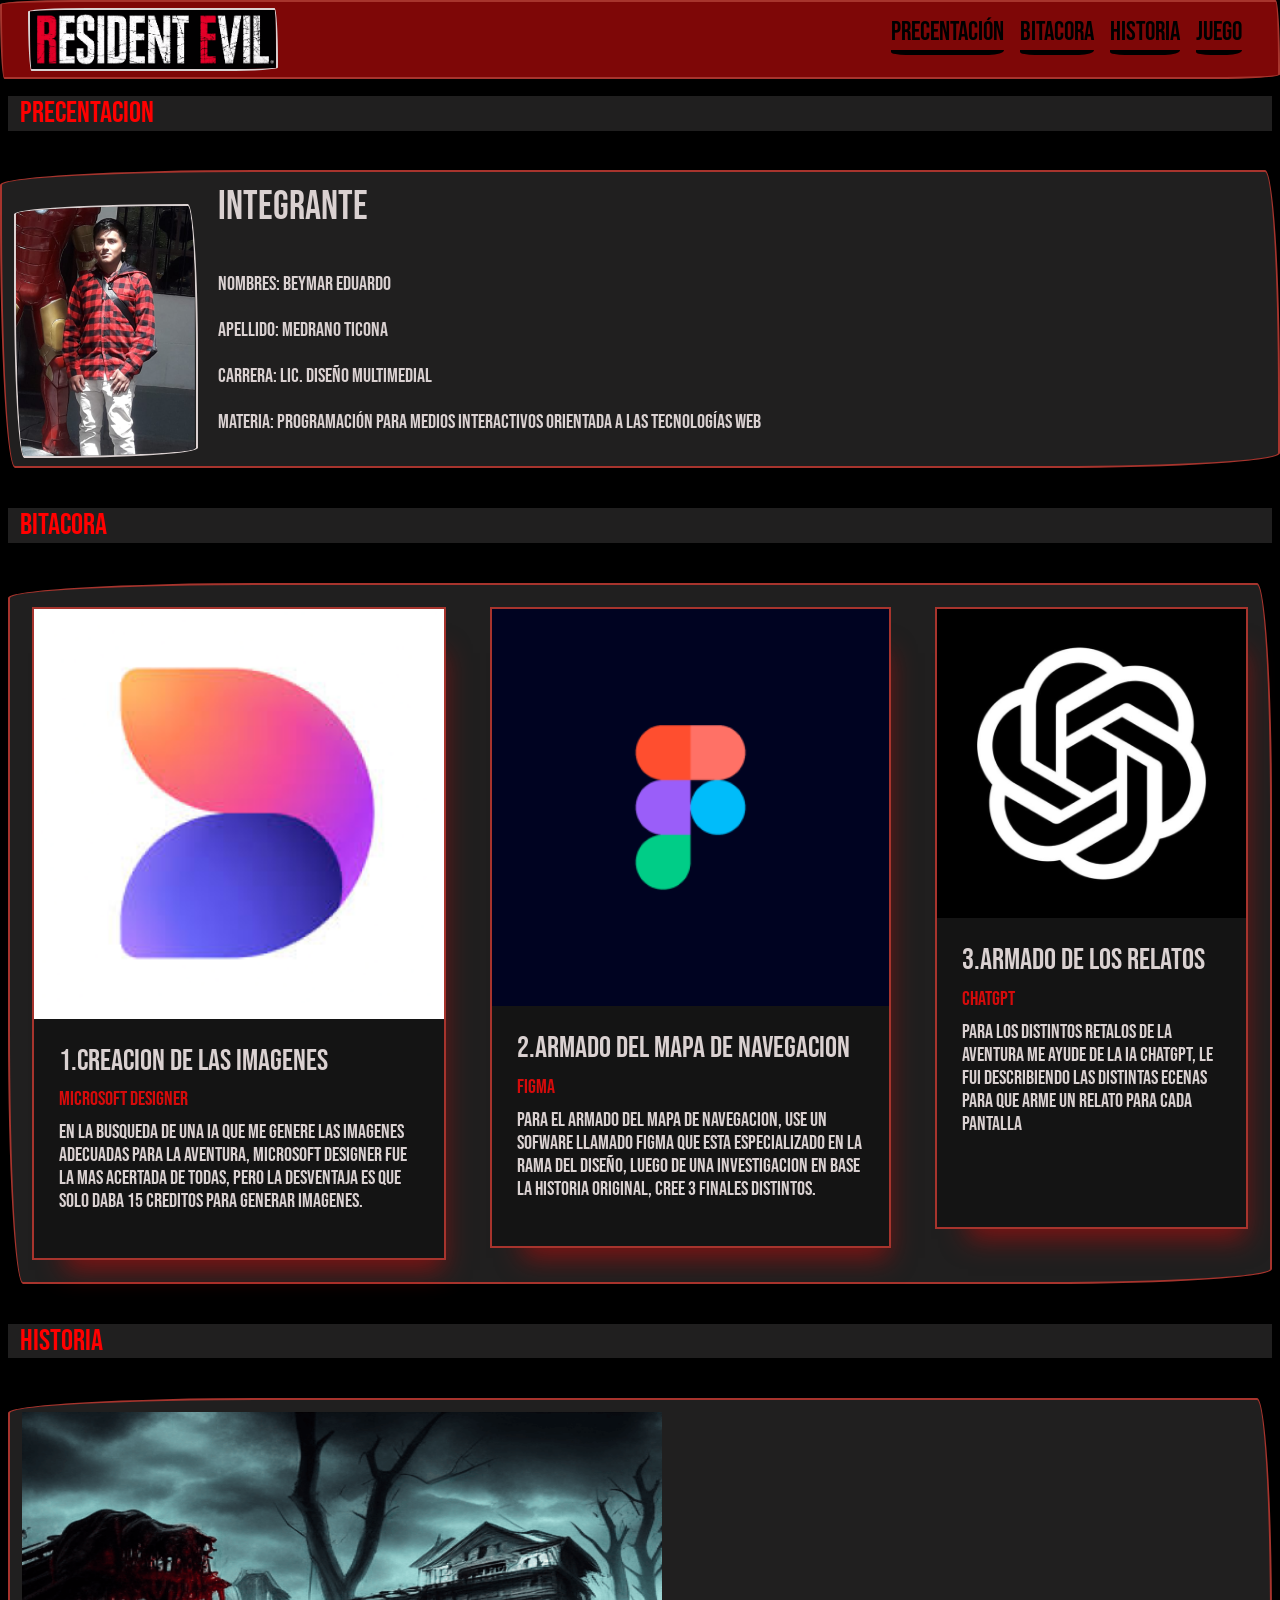
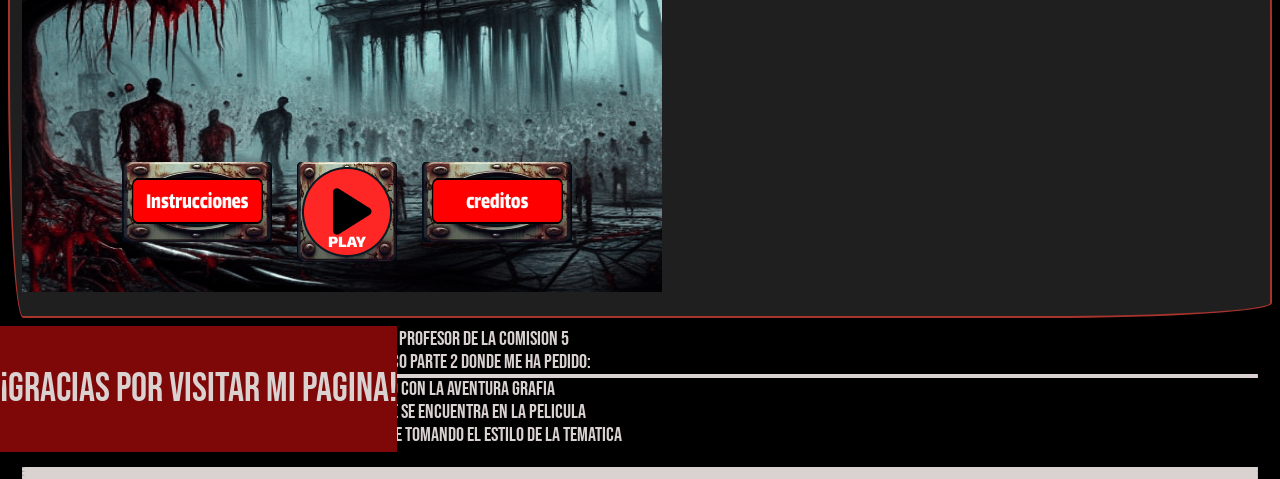
==== commit e56a4b82: "Update index.html" ====
--- a/index.html
+++ b/index.html
@@ -83,22 +83,30 @@
 
 <div id="separador3" class="separador2"><h4>Historia</h4></div>
 
-<div class="conteiner4 border float-left">
-    <p>
-        <img src="img/pngegg.png" class="float-left">
-        Resident Evil es una saga de videojuegos de horror y supervivencia creada por Capcom, con una narrativa centrada en el enfrentamiento entre la humanidad y organismos biológicos mortales. A lo largo de la serie, los protagonistas enfrentan criaturas mutantes y conspiraciones causadas principalmente por la corporación Umbrella, responsable de crear virus peligrosos como el T-Virus. <br> <br>
-        <img src="img/vitust.png" class="float-right">
-        El concepto inicial fue inspirado por el juego Sweet Home (1989), un RPG de terror también producido por Capcom, basado en una película japonesa. Mikami quiso modernizar esa idea, incorporando tecnología 3D, influencias de películas de zombis como Night of the Living Dead y una atmósfera claustrofóbica.
+<div class="conteiner5 border float-left">
+    <iframe src="tpfinalparte2/index.html" frameborder="0" width="640" height="480"></iframe>
+    <div class="descripcion-juego">
+      <p>
+         Despues de realizar el trabajo practico final parte 1, el profesor de la comision 5 <br>me asigno una consigna para realizar el trabajo practico parte 2 donde me ha pedido:<br>
+         <img src="img/consigna.png" alt="">
+         entonces tome a un personaje policia para relacionarlo con la aventura grafia <br>
+         al igual que a los enemigos que son moscas mutantes que se encuentra en la pelicula <br>
+         el fondo y los obtaculos fueron seleccionados de google tomando el estilo de la tematica
+         <div class="cajaImg">
+           <img class="im" src="img/per1.png" alt=""> 
+           <img class="im" src="img/enemigo.png" alt="">
+           <img class="im" src="img/obstaculo2.png" alt="">
+          </div>
 
-        El éxito del primer Resident Evil impulsó múltiples secuelas, spin-offs, películas, cómics y novelas, convirtiéndolo en una de las franquicias más influyentes de la industria de los videojuegos.
       </p>
+    </div>
 </div>
 
-<div id="separador4" class="separador2"><h4>Juego</h4></div>
 
-<div class="conteiner5 border float-left">
-    <iframe src="tpfinalparte2/index.html" frameborder="0" width="640" height="480"></iframe>
-</div>
+<footer>
+  <h3 class="fotTite">¡Gracias por visitar mi pagina!</h3>
+</footer>
+
 
 </body>
-</html>+</html>
--- a/paper.css
+++ b/paper.css
@@ -250,6 +250,16 @@
   background-color: #201f1f;
 }
 
+iframe{
+  width: 680px;
+  height: 490px;
+}
+
+footer{
+  background-color: #7e0707;
+  position: absolute;
+}
+
 @media(max-width: 768px){
 .logo{
   width: 200px;
@@ -260,22 +270,30 @@
 }
 
 .conteiner4{
-  height: 950px;
+  height: 1050px;
 }
 
 .conteiner5{
-  height: 400px;
-  transform: rotate(90deg);
+  height: 500px;
+  width: 100%;
+  
 }
 
 iframe{
   position: absolute;
-  top: 10px;
-  height: 400px;  
+  right: -160px; 
+  height: 480px; 
+  scale: 65%; 
+  transform: rotate(90deg);
+}
+
+footer{
+  top: 5000px;
+
 }
 
 .card-body{
-  width: 345px;
+  width: 100%;
 }
 
 .imagec{
@@ -3009,4 +3027,4 @@
 nav .collapsible > label {
     display: block;
   }
-}+}
